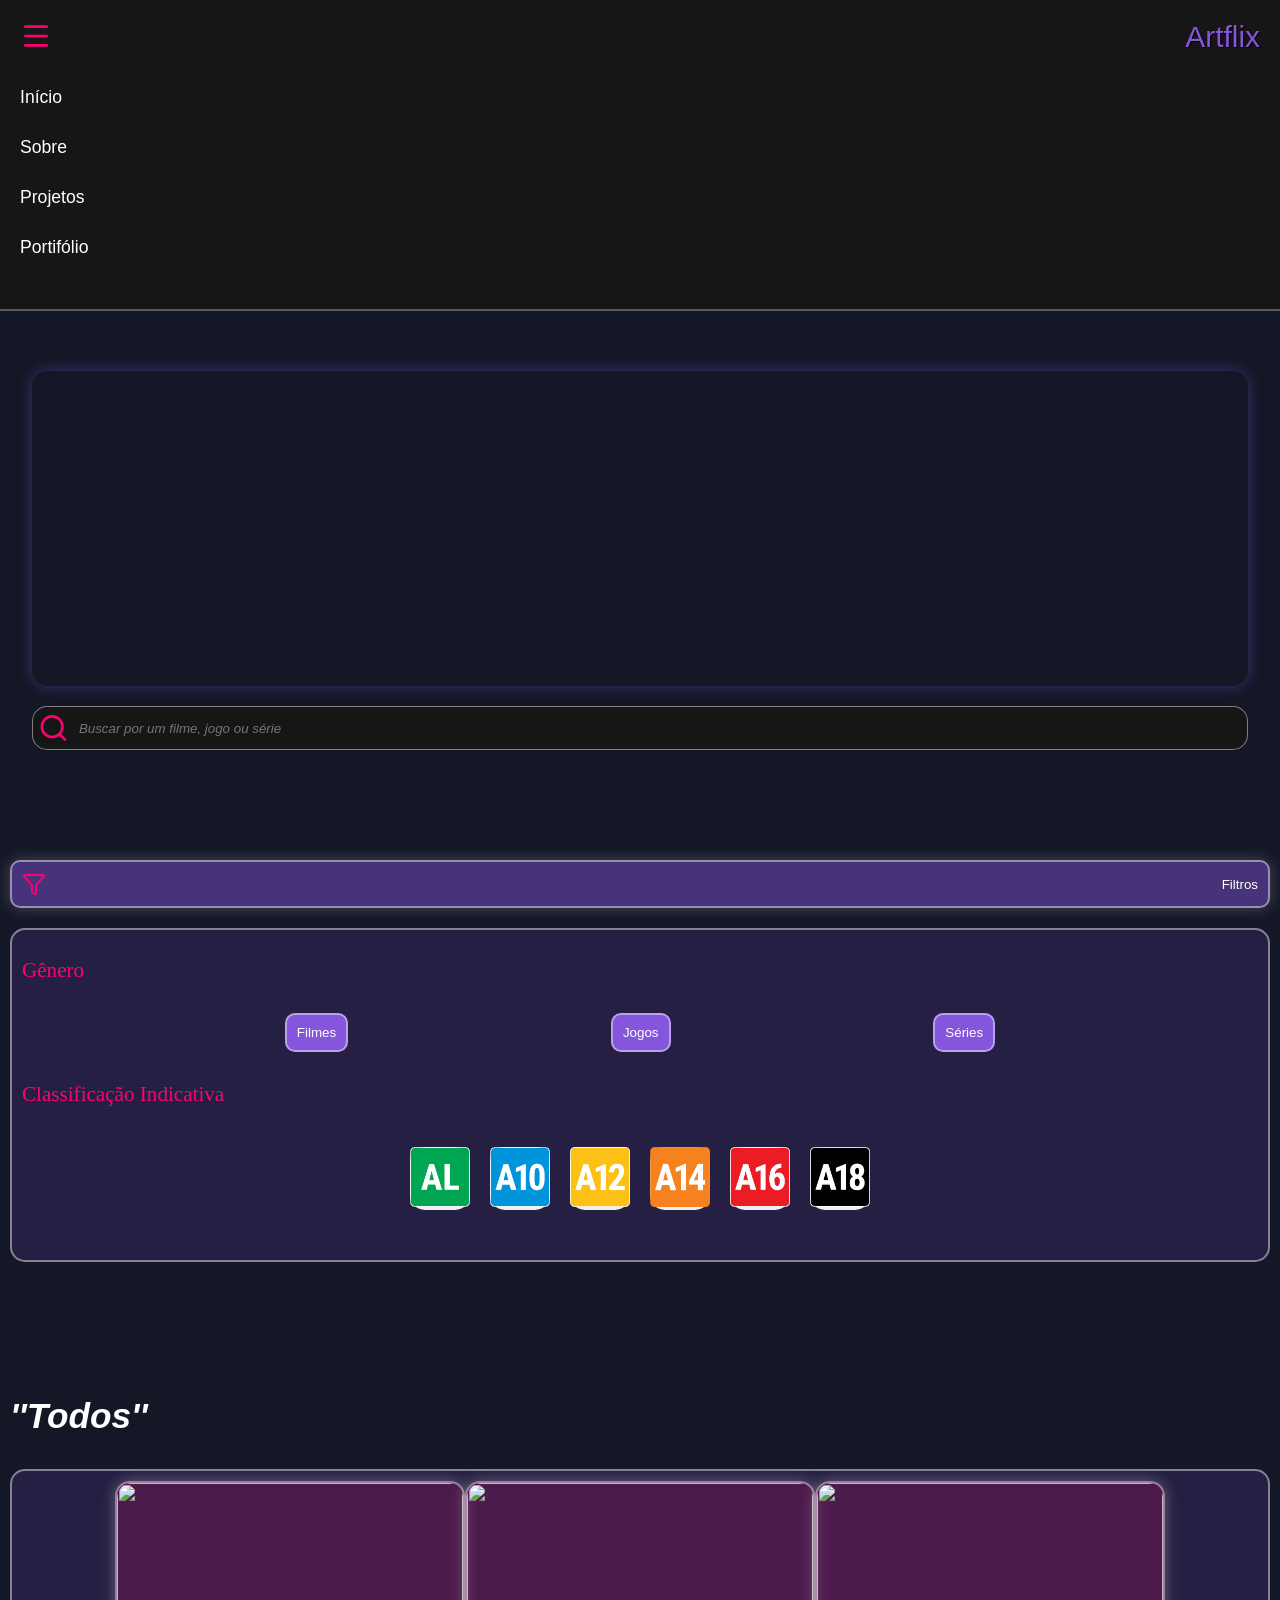
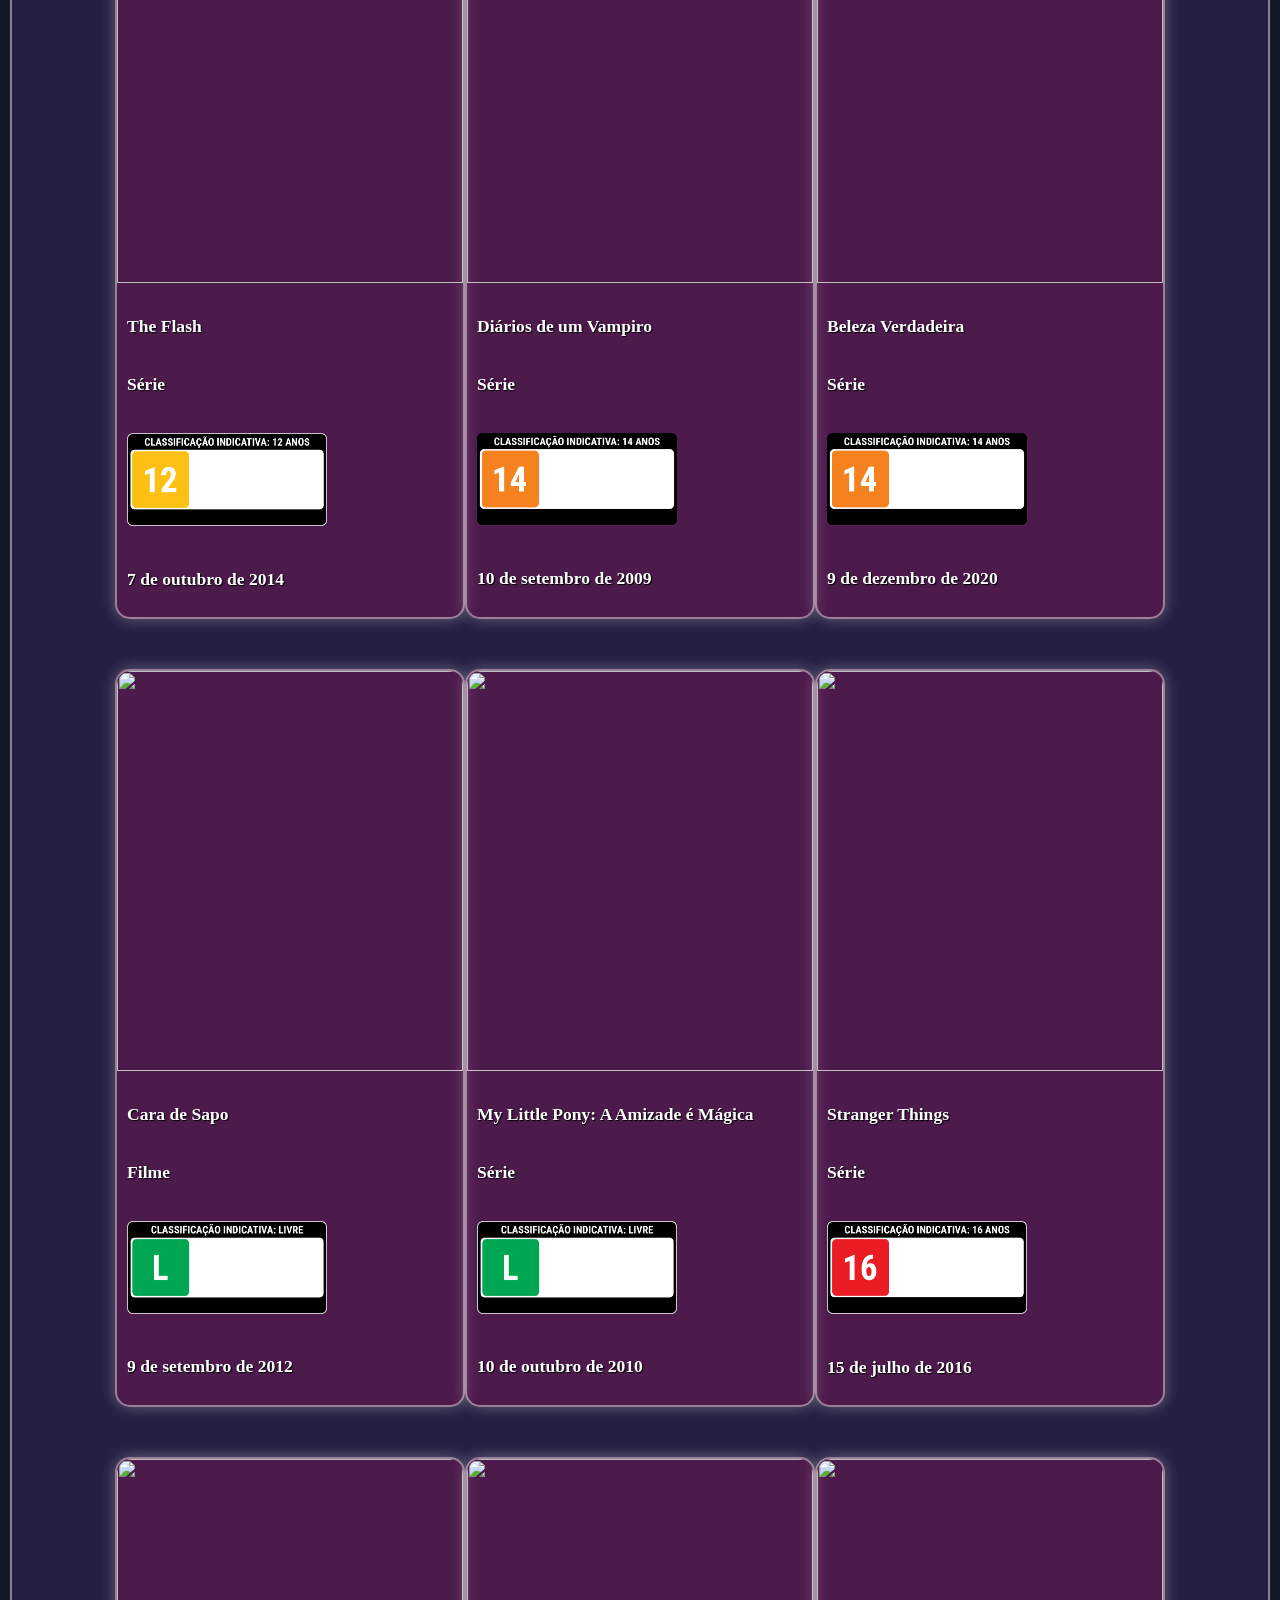
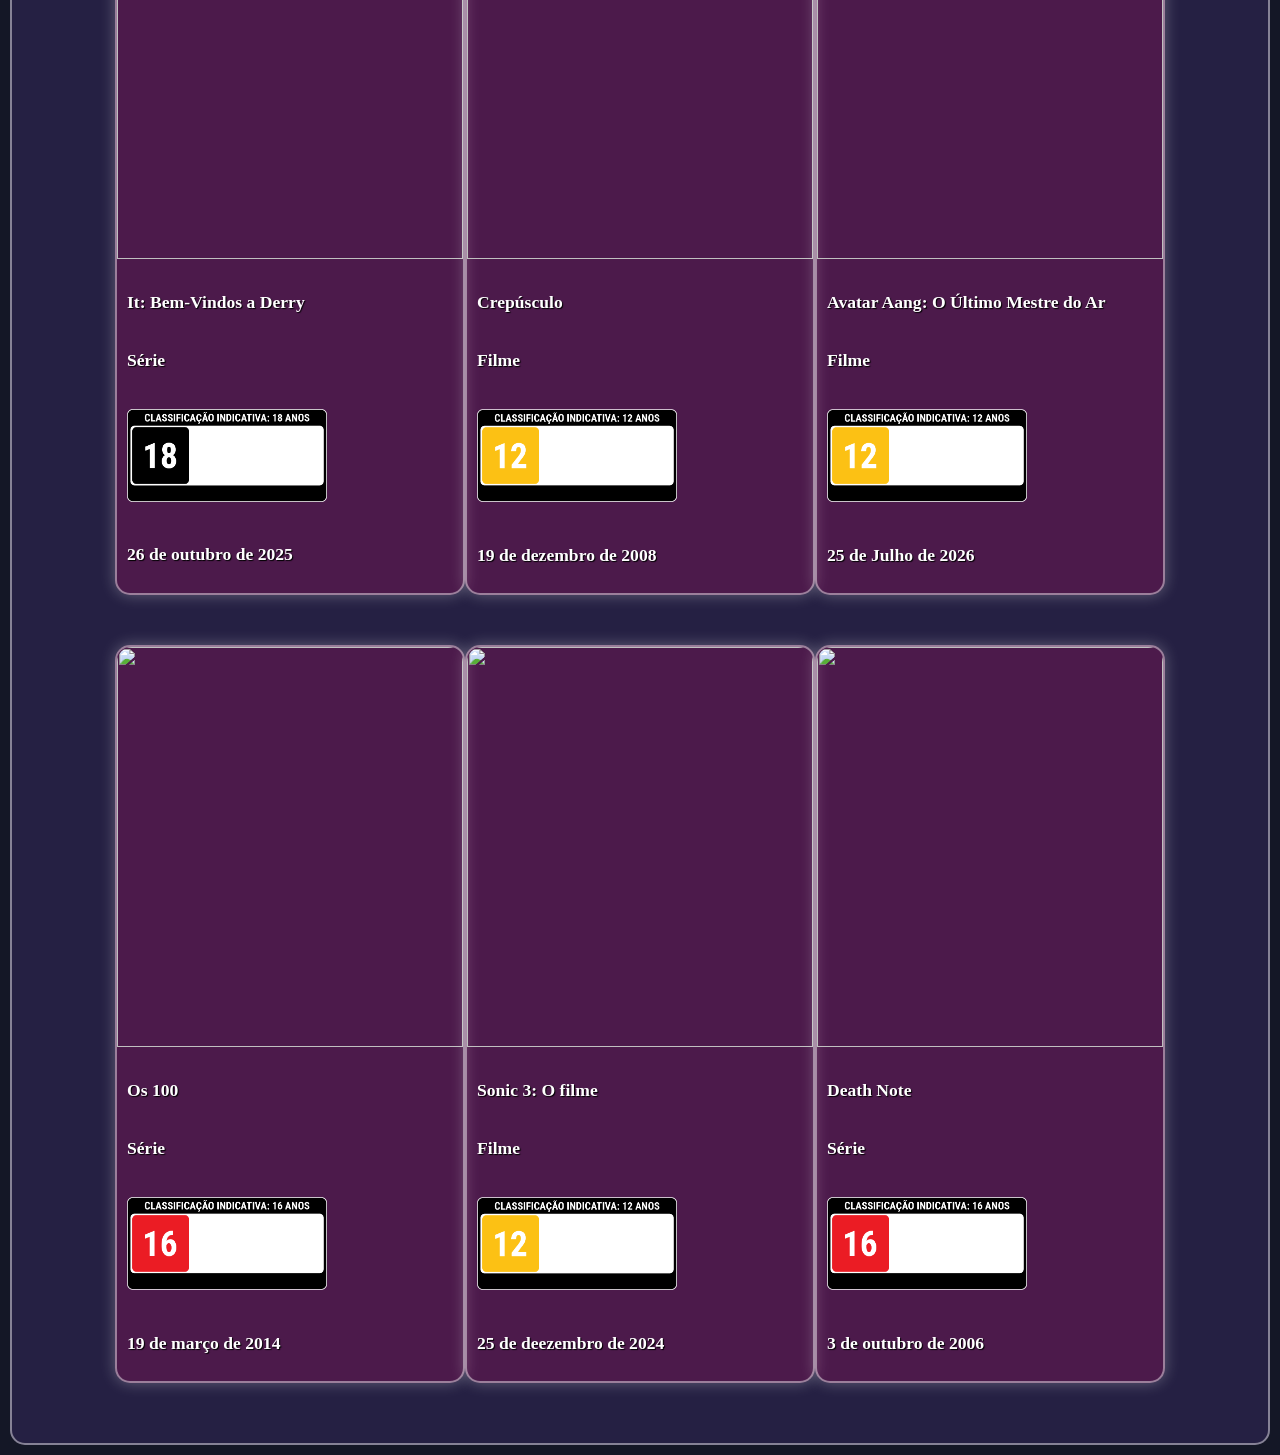
==== artflix/index.html @ a218f93d "Initial commit" ====
<!DOCTYPE html>
<html lang="pt-br">
<head>
    <meta charset="UTF-8">
    <meta name="viewport" content="width=device-width, initial-scale=1.0">
    <title>artflix</title>
    <link rel="stylesheet" href="mobilefirst.css">
</head>
<body>
   <header class="header">
    <div class="h1Svg"> <!-- Display flex -->
        <span>Artflix</span>
        <svg xmlns="http://www.w3.org/2000/svg" width="32" height="32" viewBox="0 0 24 24" fill="none" stroke="#FF0074" stroke-width="2" stroke-linecap="round" stroke-linejoin="round" class="lucide lucide-menu-icon lucide-menu"><path d="M4 5h16"/><path d="M4 12h16"/><path d="M4 19h16"/></svg>
    </div>
    <nav>
        <ul>
            <li><a href="#">Início</a></li>
            <li><a href="#">Sobre</a></li>
            <li><a href="#">Projetos</a></li>
            <li><a href="#">Portifólio</a></li>
        </ul>
    </nav>
   </header>
    <iframe width="560" height="315" src="https://www.youtube.com/embed/wHXRfecAu1s?si=WTBux7sPKgk6oEf3" title="YouTube video player" frameborder="0" allow="accelerometer; autoplay; clipboard-write; encrypted-media; gyroscope; picture-in-picture; web-share" referrerpolicy="strict-origin-when-cross-origin" allowfullscreen></iframe>
    <section class="pesquisar"> <!-- Display flex -->
        <svg xmlns="http://www.w3.org/2000/svg" width="32" height="32" viewBox="0 0 24 24" fill="none" stroke="#FF0074" stroke-width="2" stroke-linecap="round" stroke-linejoin="round" class="lucide lucide-search-icon lucide-search"><path d="m21 21-4.34-4.34"/><circle cx="11" cy="11" r="8"/></svg>
        <input type="text" id="inputPesquisar" placeholder="Buscar por um filme, jogo ou série">
    </section>
   <main> <!-- Display grid -->
    <button id="menuFiltros"><svg xmlns="http://www.w3.org/2000/svg" width="24" height="24" viewBox="0 0 24 24" fill="none" stroke="#FF0074" stroke-width="2" stroke-linecap="round" stroke-linejoin="round" class="lucide lucide-funnel-icon lucide-funnel"><path d="M10 20a1 1 0 0 0 .553.895l2 1A1 1 0 0 0 14 21v-7a2 2 0 0 1 .517-1.341L21.74 4.67A1 1 0 0 0 21 3H3a1 1 0 0 0-.742 1.67l7.225 7.989A2 2 0 0 1 10 14z"/></svg></svg><span>Filtros</span></button>
    <section class="filtrosGerais">
        <ul class="filtros">
            <li>Gênero</li>
            <ul class="genero">
                <li><button id="filmes">Filmes</button></li>
                <li><button id="Jogos">Jogos</button></li>
                <li><button id="series">Séries</button></li>
            </ul>
            <li>Classificação Indicativa</li>
            <ul class="classificacaoIndicativa">
                <li><button id="al"><img src="imagens/AL_Borda.png" alt=""></button></li>
                <li><button id="a10"><img src="imagens/A10_Borda.png" alt=""></button></li>
                <li><button id="a12"><img src="imagens/A12_Borda.png" alt=""></button></li>
                <li><button id="a14"><img src="imagens/A14_Borda.png" alt=""></button></li>
                <li><button id="a16"><img src="imagens/A16_Borda.png" alt=""></button></li>
                <li><button id="a18"><img src="imagens/A18_Borda.png" alt=""></button></li>
            </ul>
        </ul>
    </section>
    <h1 id="resultado"><em>''Todos''</em></h1>
    <section class="conteudoGeral"> <!-- Display flex -->
        <div class="conteudo">
            <img id="imagem" src="https://media.themoviedb.org/t/p/w300_and_h450_face/kEGU1gGySIe63lyL7AnwXEw4rQn.jpg" alt=""></img>
            <p class="nome">The Flash</p>
            <p class="genero">Série</p>
            <p class="classificao">
                <img src="imagens/12_Box_Borda.png">
            </p>
            <p class="data">
                7 de outubro de 2014
            </p>
        </div>
        <div class="conteudo">
            <img src="https://media.themoviedb.org/t/p/w300_and_h450_face/lcGQaSrWkkxGuh0JJqyN2TkuNqb.jpg" alt="" id="imagem">
            <p class="nome">Diários de um Vampiro</p>
            <p class="genero">Série</p>
            <p class="classificao"> 
                <img src="imagens/14_Box_Borda.png">
            </p>
            <p class="data">
                10 de setembro de 2009
            </p>
        </div>
        <div class="conteudo">
            <img id="imagem" src="https://media.themoviedb.org/t/p/w300_and_h450_face/g7ocbs1UieVybM3kypqXBfPczaL.jpg" alt=""></img>
            <p class="nome">Beleza Verdadeira</p>
            <p class="genero">Série</p>
            <p class="classificao"> 
                <img src="imagens/14_Box_Borda.png">
            </p>
            <p class="data">
                9 de dezembro de 2020
            </p>
        </div>
        <div class="conteudo">
            <img id="imagem" src="https://media.themoviedb.org/t/p/w300_and_h450_face/ivYf2beO8LXYVzvqRvVR7T0z7qL.jpg" alt=""></img>
            <p class="nome">Cara de Sapo</p>
            <p class="genero">Filme</p>
            <p class="classificao"> 
                <img src="imagens/L_Box_Borda.png">
            </p>
            <p class="data">
                9 de setembro de 2012
            </p>
        </div>
        <div class="conteudo">
            <img id="imagem" src="https://media.themoviedb.org/t/p/w300_and_h450_face/qrp4ExXJhbAo1lKWbfiBKn6vXAF.jpg" alt=""></img>
            <p class="nome">My Little Pony: A Amizade é Mágica </p>
            <p class="genero">Série</p>
            <p class="classificao">
                <img src="imagens/L_Box_Borda.png">
            </p>
            <p class="data">
                10 de outubro de 2010
            </p>
        </div>
        <div class="conteudo">
            <img id="imagem" src="https://media.themoviedb.org/t/p/w300_and_h450_face/9iSKL0loq9dHbZZExFUd6z34pAq.jpg" alt=""></img>
            <p class="nome">Stranger Things</p>
            <p class="genero">Série</p>
            <p class="classificao"> 
                <img src="imagens/16_Box_Borda.png">
            </p>
            <p class="data">
                15 de julho de 2016
            </p>
        </div>
        <div class="conteudo">
            <img id="imagem" src="https://media.themoviedb.org/t/p/w300_and_h450_face/gMTfrLvrDaD0zrhpLZ7zXIIpKfJ.jpg" alt=""></img>
            <p class="nome">It: Bem-Vindos a Derry</p>
            <p class="genero">Série</p>
            <p class="classificao"> 
                <img src="imagens/18_Box_Borda.png">
            </p>
            <p class="data">
                26 de outubro de 2025
            </p>
        </div>
        <div class="conteudo">
            <img id="imagem" src="https://media.themoviedb.org/t/p/w300_and_h450_face/o4ki1gYHkP6IWNdwjHvI9vzfpuC.jpg" alt=""></img>
            <p class="nome">Crepúsculo</p>
            <p class="genero">Filme</p>
            <p class="classificao">
                <img src="imagens/12_Box_Borda.png">
            </p>
            <p class="data">
                19 de dezembro de 2008
            </p>
        </div>
        <div class="conteudo">
            <img id="imagem" src="https://media.themoviedb.org/t/p/w300_and_h450_face/tiUtJXN4OZaK2PQM0q8mbbBgKS4.jpg" alt=""></img>
            <p class="nome">Avatar Aang: O Último Mestre do Ar</p>
            <p class="genero">Filme</p>
            <p class="classificao">
                <img src="imagens/12_Box_Borda.png">
            </p>
            <p class="data">
                25 de Julho de 2026
            </p>
        </div>
        <div class="conteudo">
            <img id="imagem" src="https://media.themoviedb.org/t/p/w300_and_h450_face/tlWgu5Kp37C7XsgJVLmYsPKiAd6.jpg" alt=""></img>
            <p class="nome">Os 100</p>
            <p class="genero">Série</p>
            <p class="classificao"> 
                <img src="imagens/16_Box_Borda.png">
            </p>
            <p class="data">
                19 de março de 2014
            </p>
        </div>
        <div class="conteudo">
            <img id="imagem" src="https://media.themoviedb.org/t/p/w300_and_h450_face/tfM1T6tAivjvy0sLwt6Y9WvlmzB.jpg" alt=""></img>
            <p class="nome">Sonic 3: O filme</p>
            <p class="genero">Filme</p>
            <p class="classificao"> 
                <img src="imagens/12_Box_Borda.png">
            </p>
            <p class="data">
                25 de deezembro de 2024
            </p>
        </div>
        <div class="conteudo">
            <img id="imagem" src="https://media.themoviedb.org/t/p/w300_and_h450_face/504rKeAKejZO2ONKSikdsW7bgO8.jpg" alt=""></img>
            <p class="nome">Death Note</p>
            <p class="genero">Série</p>
            <p class="classificao">
                <img src="imagens/16_Box_Borda.png">
            </p>
            <p class="data">
                3 de outubro de 2006
            </p>
        </div>
    </section>
   </main>
</body>
</html>
---- artflix/mobilefirst.css ----
* {
    border: 0;
    padding: 0;
    box-sizing: border-box;
    font-family: Arial, Helvetica, sans-serif;
    
}
body {
    background-color: #141726;
    color: white;
    margin: 0;
    padding: 0;
    display: grid;
    gap: 20px;
    font-size: 1.1em;
}
header {
    padding: 20px;
    background-color: #161616;
    margin-bottom: 40px;
    border-bottom: 2px solid rgba(255, 255, 255, 0.297);
}
.h1Svg {
    display: flex;
    justify-content: space-between;
    flex-flow: row-reverse nowrap;
}
.h1Svg > span {
    font-size: 1.7em;
    font-family: cursive, sans-serif;
    color: #8556DC;
    text-shadow: 1px 1px 1px black;
}
.h1Svg > svg {
    cursor: pointer;
    transition: transform .4s ease-in-out, filter .4s ease-in-out;
}
.h1Svg > svg:hover {
    transform: rotate(180deg);
    filter: brightness(1) invert(1);
}
header > nav > ul {
    list-style-type: none;
}
header > nav > ul > li > a{
    color: white;
    text-decoration: none;
    line-height: 50px;
    transition: transform .4s ease-in-out;
    display: inline-block;
}
header > nav > ul > li > a:hover {
    color: #8556DC;
    transform: translate(5px, -5px);
}

/* Pesquisar */

.pesquisar {
    background-color: #161616;
    color: white;
    width: 95%;
    border: 1px solid rgba(255, 255, 255, 0.453);
    border-radius: 15px;
    margin: auto;
    padding: 5px;
    display: flex;
    text-align: center;
}
.pesquisar > input {
    width: 100%;
    margin-left: 10px;
    background-color: transparent;
    color: white;
    outline: none;
}
.pesquisar > input::placeholder {
    font-style: italic;
}
.pesquisar:hover{
    box-shadow: 0 0 15px #8556dc5b;
}
iframe {
    display: block;
    width: 95%;
    margin: auto;
    border-radius: 15px;
    box-shadow: 0 0 15px #8556dc68;
    transition: box-shadow .4s ease-in-out;
}
iframe:hover {
    box-shadow: 0 0 15px #8556DC;
}
main {
    display: grid;
    gap: 10px;
    padding: 10px;
}
/* Filtros */

#menuFiltros {
    padding: 10px;
    border-radius: 10px;
    background-color: #8556dc75;
    border: 2px solid rgba(255, 255, 255, 0.444);
    box-shadow: 0 0 15px rgba(255, 255, 255, 0.226);
    transition: transform .4s ease-in-out;
    color: white;
    display: flex;
    justify-content: space-between;
    margin-top: 80px;
}
#menuFiltros:hover {
    transform: translateY(-5px);
    cursor: pointer;
    box-shadow: 0 0 15px rgba(255, 255, 255, 0.394);
}
#menuFiltros > span {
    align-self: center;
}
.filtrosGerais {
    background-color: #8556dc28;
    padding: 10px;
    border-radius: 15px;
    border: 2px solid rgba(255, 255, 255, 0.444);
    margin: 10px 0 100px 0;
}
ul{
    list-style-type: none;
}
.filtros > li {
    font-family: cursive;
    font-size: 1.2em;
    color: #FF0074;
}
.filtrosGerais > .filtros > .genero{
    display: flex;
    justify-content: space-evenly;
    margin: 30px 0;
}
.genero > li > button {
    padding: 10px;
    border-radius: 10px;
    background-color: #8556DC;
    border: 2px solid rgba(255, 255, 255, 0.444);
    color: white;
    cursor: pointer;
    transition: transform .4s ease-in-out, background-color .4s ease-in-out, color .4s ease-in-out;
}
.genero > li > button:hover {
    background-color: white;
    color: black;
    border: 2px solid #8556DC;
    transform: rotate(10deg);
}
.classificacaoIndicativa {
    display: flex;
    justify-content: center;
    flex-wrap: wrap;
    margin: 30px 0;
}
.classificacaoIndicativa > li > button {
    margin: 10px;
    border-radius: 15px;
    transition: transform .4s ease-in-out;
    cursor: pointer;
}
.classificacaoIndicativa > li > button:hover {
    transform: translateY(-5px);
}
.classificacaoIndicativa > li > button > img {
    width: 60px;
}

/* conteudo */

.conteudoGeral {
    display: flex;
    flex-wrap: wrap;
    justify-content: center;
    padding: 10px;
    background-color: #8556dc28;
    border-radius: 15px;
    border: 2px solid rgba(255, 255, 255, 0.444);
    
}
.conteudo {
    background-color: #ff00732e;
    margin-bottom: 50px;
    border-radius: 15px;
    text-align: center;
    border: 2px solid rgba(255, 255, 255, 0.444);
    box-shadow: 0 0 15px rgba(255, 255, 255, 0.295);
    transition: transform .4s ease-in-out;
    width: 350px;
}
.conteudo:hover {
    transform: translateY(-5px);
    cursor: pointer;
    box-shadow: 0 0 15px rgba(255, 255, 255, 0.459);
}
.conteudo > img {
    width: 100%;
    height: 400px;
    border-top-left-radius: 15px;
    border-top-right-radius: 15px;
}
.conteudo > p {
    font-weight: bolder;
    text-align: left;
    padding: 10px;
    color: white;
    text-shadow: 1px 1px 1px black;
    font-size: 1em;
    font-family: cursive;
}
.classificao > img {
    width: 200px;
}
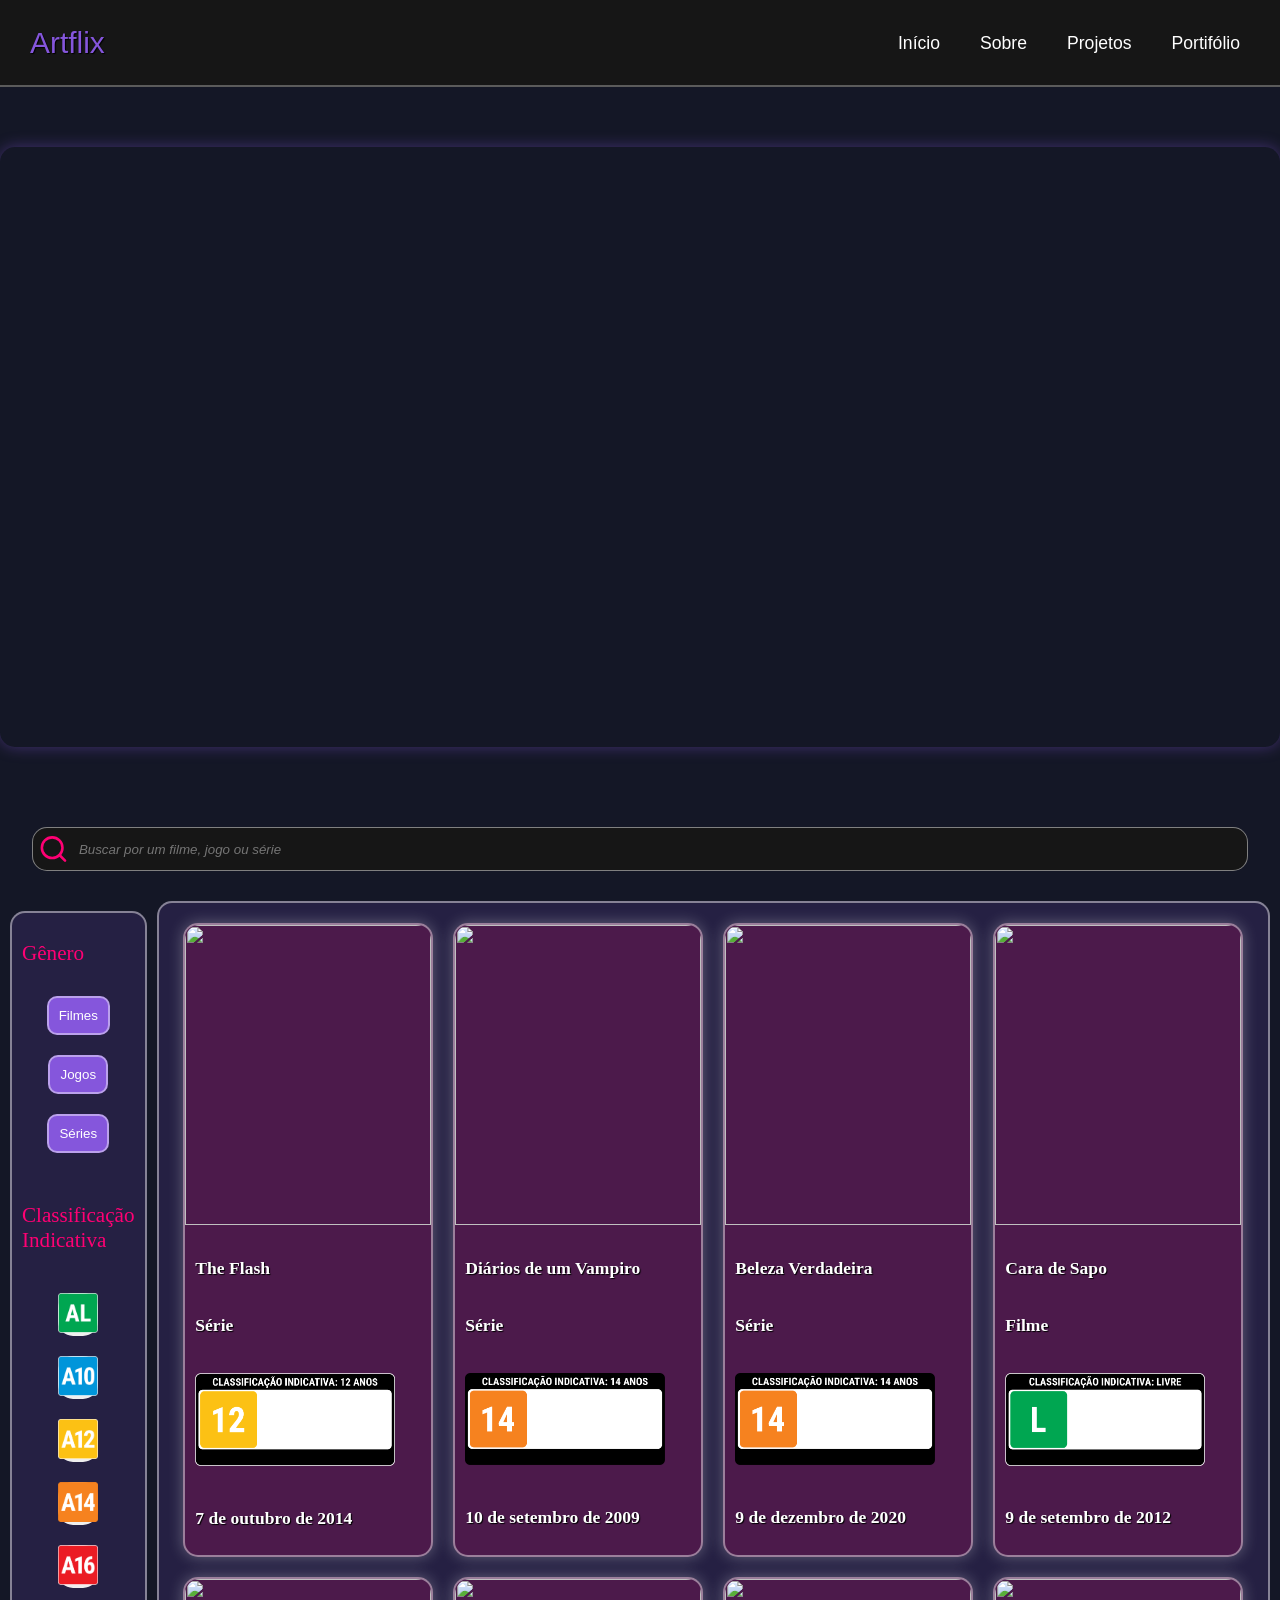
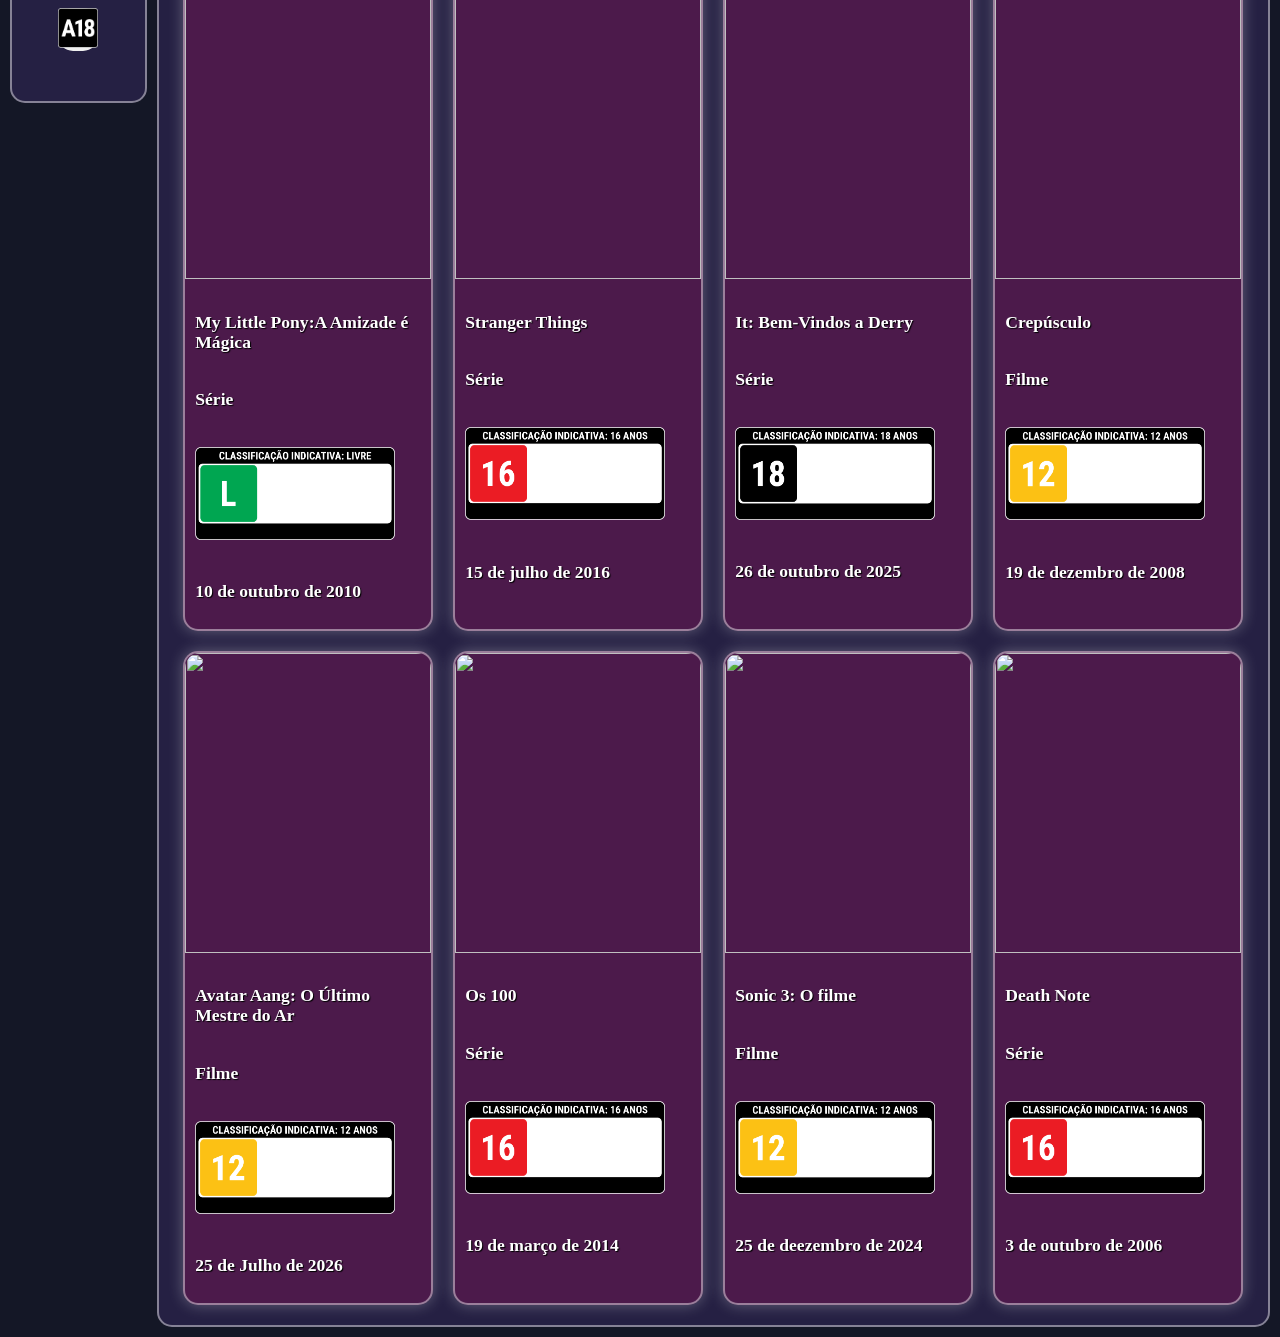
==== commit 026f27a7: "finalizando-estilo" ====
--- a/artflix/index.html
+++ b/artflix/index.html
@@ -5,12 +5,14 @@
     <meta name="viewport" content="width=device-width, initial-scale=1.0">
     <title>artflix</title>
     <link rel="stylesheet" href="mobilefirst.css">
+    <link rel="stylesheet" href="tablet.css" media="screen and (min-width:648px)">
+    <link rel="stylesheet" href="laptop.css" media="screen and (min-width:1024px)">
 </head>
 <body>
    <header class="header">
     <div class="h1Svg"> <!-- Display flex -->
         <span>Artflix</span>
-        <svg xmlns="http://www.w3.org/2000/svg" width="32" height="32" viewBox="0 0 24 24" fill="none" stroke="#FF0074" stroke-width="2" stroke-linecap="round" stroke-linejoin="round" class="lucide lucide-menu-icon lucide-menu"><path d="M4 5h16"/><path d="M4 12h16"/><path d="M4 19h16"/></svg>
+        <svg id="menuBurguer" xmlns="http://www.w3.org/2000/svg" width="32" height="32" viewBox="0 0 24 24" fill="none" stroke="#FF0074" stroke-width="2" stroke-linecap="round" stroke-linejoin="round" class="lucide lucide-menu-icon lucide-menu"><path d="M4 5h16"/><path d="M4 12h16"/><path d="M4 19h16"/></svg>
     </div>
     <nav>
         <ul>
@@ -47,7 +49,7 @@
             </ul>
         </ul>
     </section>
-    <h1 id="resultado"><em>''Todos''</em></h1>
+    
     <section class="conteudoGeral"> <!-- Display flex -->
         <div class="conteudo">
             <img id="imagem" src="https://media.themoviedb.org/t/p/w300_and_h450_face/kEGU1gGySIe63lyL7AnwXEw4rQn.jpg" alt=""></img>
@@ -95,7 +97,7 @@
         </div>
         <div class="conteudo">
             <img id="imagem" src="https://media.themoviedb.org/t/p/w300_and_h450_face/qrp4ExXJhbAo1lKWbfiBKn6vXAF.jpg" alt=""></img>
-            <p class="nome">My Little Pony: A Amizade é Mágica </p>
+            <p class="nome">My Little Pony:A Amizade é Mágica </p>
             <p class="genero">Série</p>
             <p class="classificao">
                 <img src="imagens/L_Box_Borda.png">
--- a/artflix/mobilefirst.css
+++ b/artflix/mobilefirst.css
@@ -84,6 +84,7 @@
     display: block;
     width: 95%;
     margin: auto;
+    margin-bottom: 60px;
     border-radius: 15px;
     box-shadow: 0 0 15px #8556dc68;
     transition: box-shadow .4s ease-in-out;
@@ -201,7 +202,7 @@
 }
 .conteudo > img {
     width: 100%;
-    height: 400px;
+    height: 300px;
     border-top-left-radius: 15px;
     border-top-right-radius: 15px;
 }
@@ -209,6 +210,7 @@
     font-weight: bolder;
     text-align: left;
     padding: 10px;
+    line-height: 20px;
     color: white;
     text-shadow: 1px 1px 1px black;
     font-size: 1em;
--- a/artflix/tablet.css
+++ b/artflix/tablet.css
@@ -0,0 +1,25 @@
+header {
+    display: flex;
+    justify-content: space-between;
+    padding: 0;
+}
+header > .h1Svg {
+    align-self: center;
+    padding-left: 30px;
+}
+#menuBurguer {
+    display: none;
+}
+header > nav > ul{
+    display: flex;
+}
+header > nav > ul > li {
+    margin-right: 40px;
+}
+iframe {
+    height: 500px;
+}
+.conteudo {
+    width: 250px;
+    margin: 10px;
+}
--- a/artflix/laptop.css
+++ b/artflix/laptop.css
@@ -0,0 +1,27 @@
+iframe {
+    width: 100%;
+    height: 600px;
+    border-radius: none;
+}
+#menuFiltros{
+    display: none;
+}
+main {
+   grid-template-columns: 1fr 15fr;
+   position: relative;
+}
+.filtrosGerais {
+    position: sticky;
+    top: 20px;
+    align-self: start;
+}
+.genero {
+    flex-flow: column wrap;
+    align-items: center;
+}
+.genero > li {
+    margin-bottom: 20px;
+}
+.classificacaoIndicativa > li > button > img {
+    width: 40px;
+}
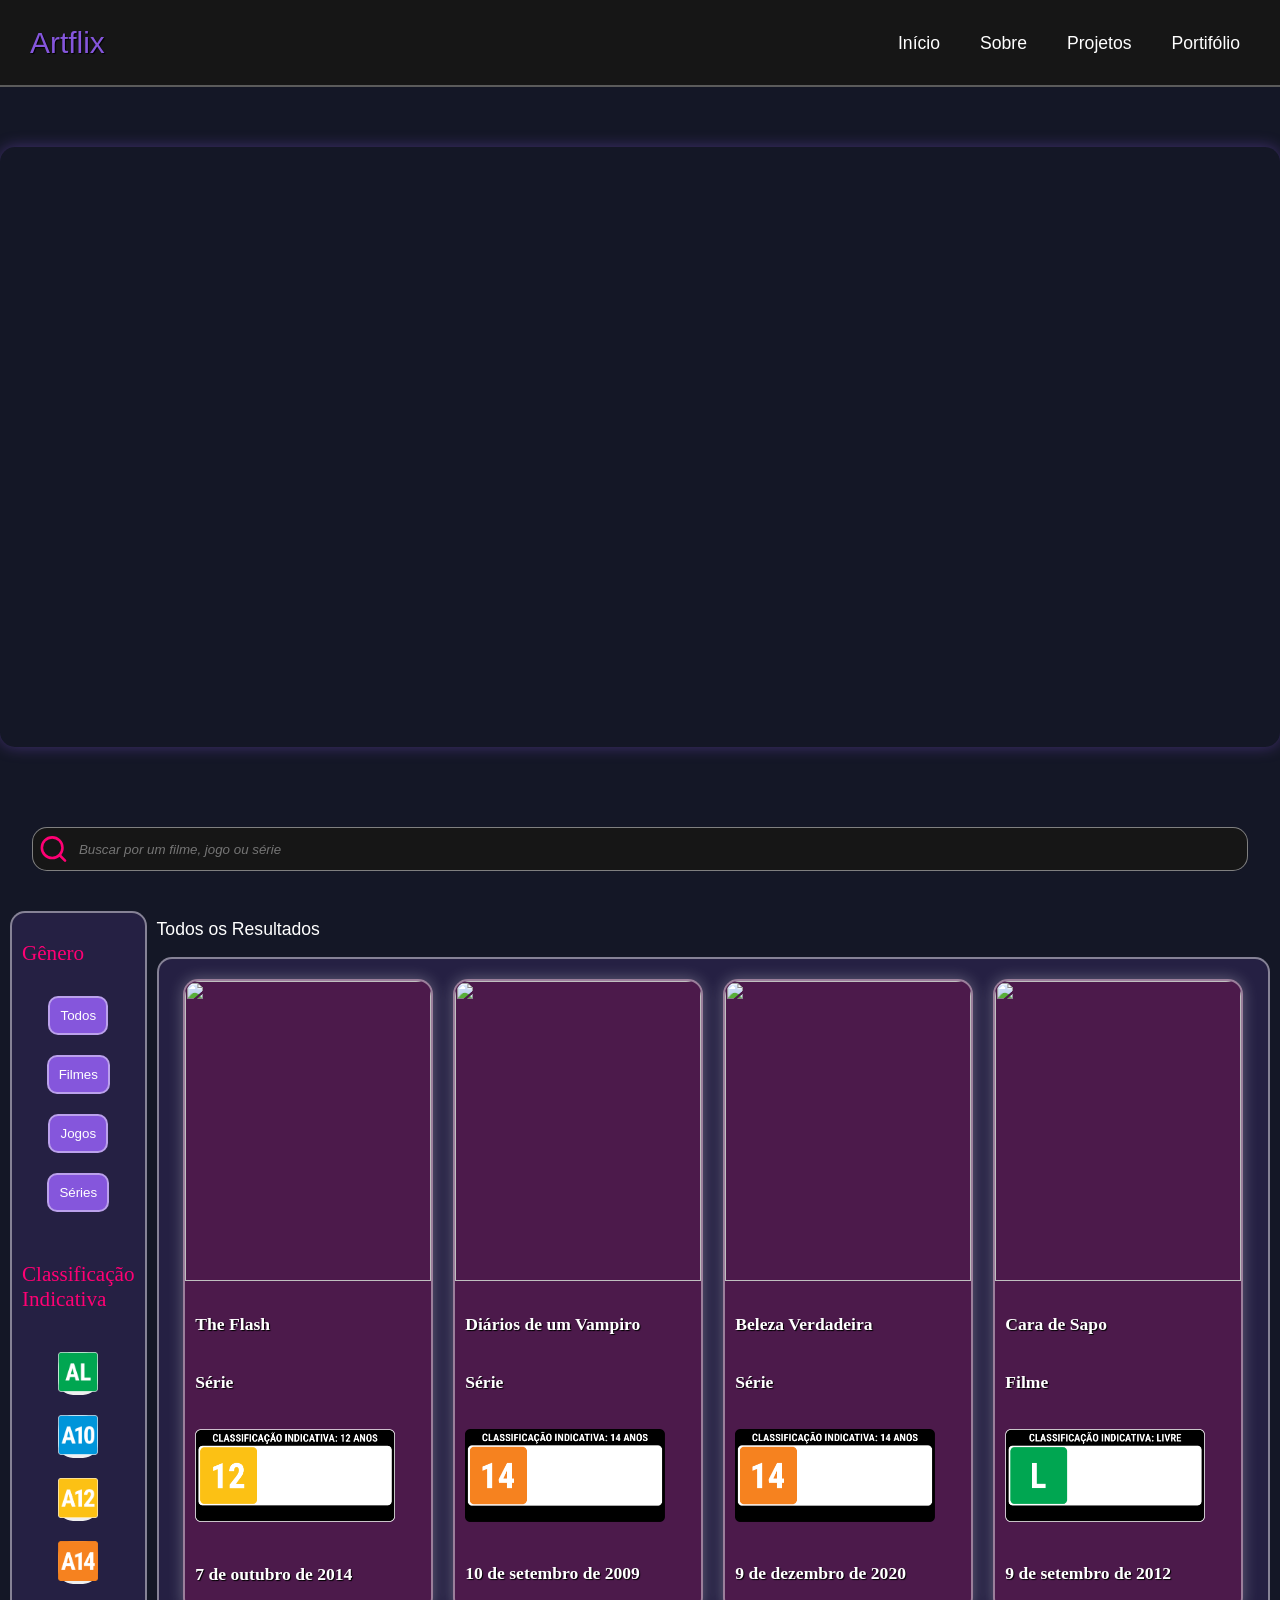
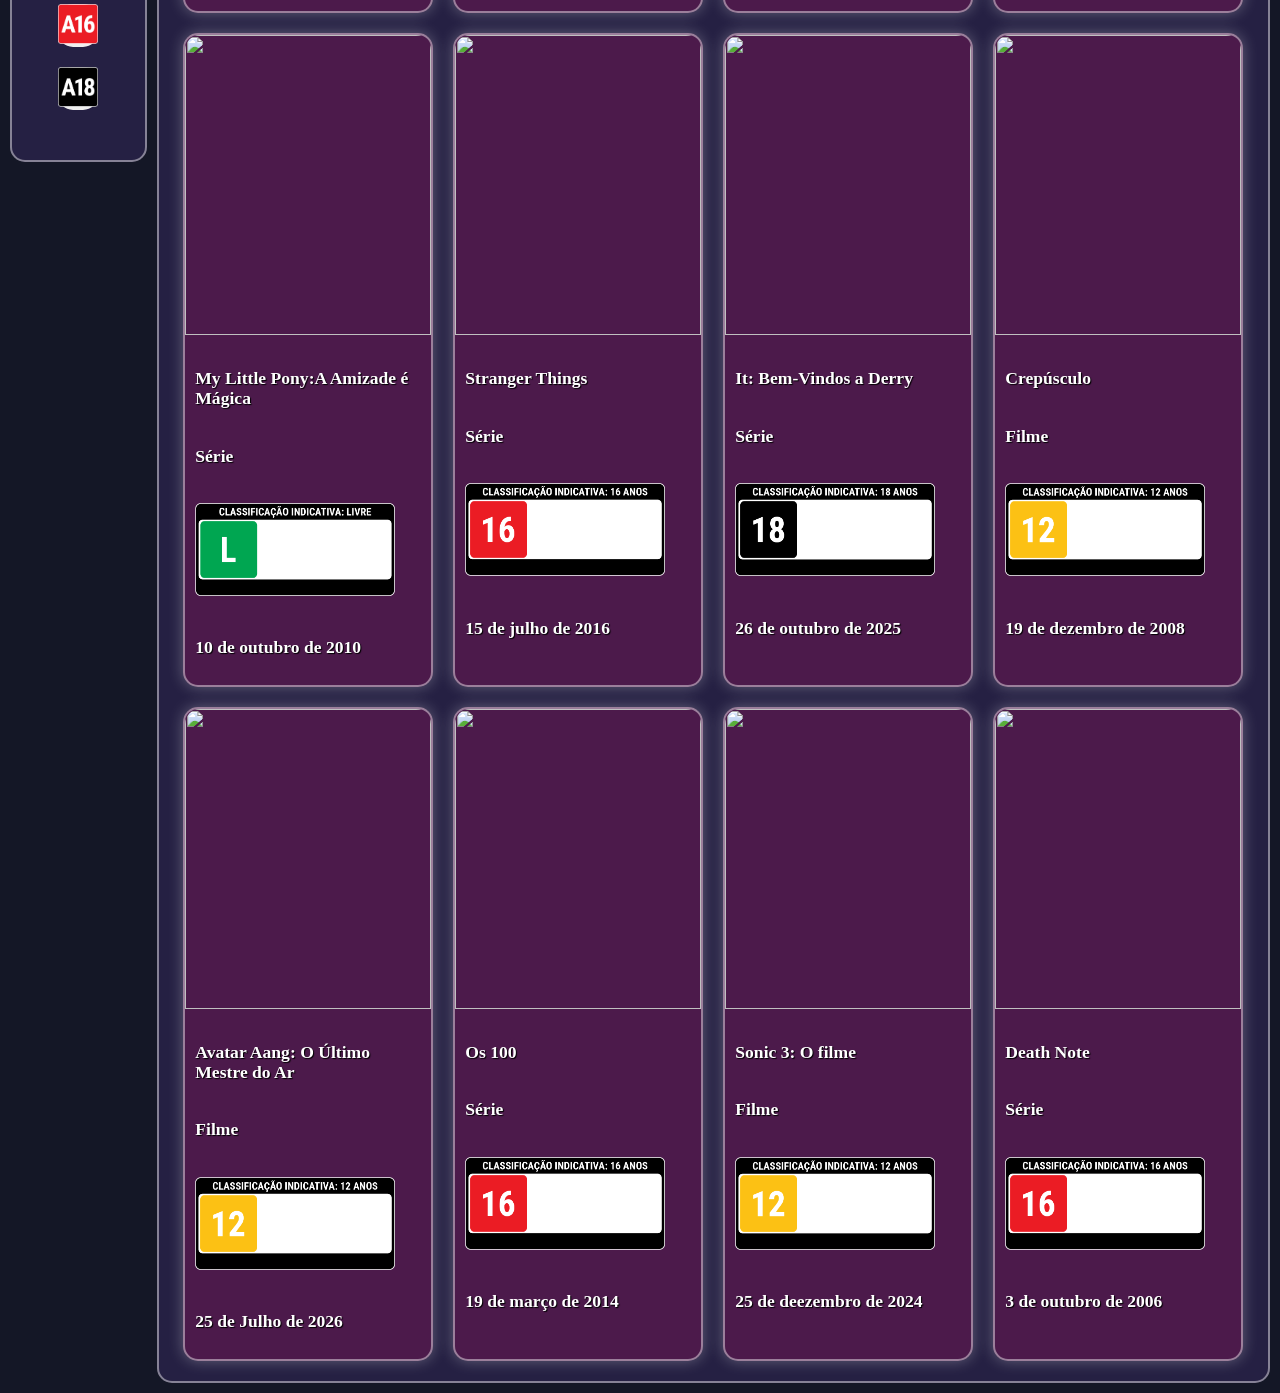
==== commit 3792bb0d: "atualizando-projeto" ====
--- a/artflix/index.html
+++ b/artflix/index.html
@@ -7,6 +7,7 @@
     <link rel="stylesheet" href="mobilefirst.css">
     <link rel="stylesheet" href="tablet.css" media="screen and (min-width:648px)">
     <link rel="stylesheet" href="laptop.css" media="screen and (min-width:1024px)">
+    <script async src="script.js"></script>
 </head>
 <body>
    <header class="header">
@@ -25,7 +26,7 @@
    </header>
     <iframe width="560" height="315" src="https://www.youtube.com/embed/wHXRfecAu1s?si=WTBux7sPKgk6oEf3" title="YouTube video player" frameborder="0" allow="accelerometer; autoplay; clipboard-write; encrypted-media; gyroscope; picture-in-picture; web-share" referrerpolicy="strict-origin-when-cross-origin" allowfullscreen></iframe>
     <section class="pesquisar"> <!-- Display flex -->
-        <svg xmlns="http://www.w3.org/2000/svg" width="32" height="32" viewBox="0 0 24 24" fill="none" stroke="#FF0074" stroke-width="2" stroke-linecap="round" stroke-linejoin="round" class="lucide lucide-search-icon lucide-search"><path d="m21 21-4.34-4.34"/><circle cx="11" cy="11" r="8"/></svg>
+        <svg id="pesquisarAlgo" xmlns="http://www.w3.org/2000/svg" width="32" height="32" viewBox="0 0 24 24" fill="none" stroke="#FF0074" stroke-width="2" stroke-linecap="round" stroke-linejoin="round" class="lucide lucide-search-icon lucide-search"><path d="m21 21-4.34-4.34"/><circle cx="11" cy="11" r="8"/></svg>
         <input type="text" id="inputPesquisar" placeholder="Buscar por um filme, jogo ou série">
     </section>
    <main> <!-- Display grid -->
@@ -34,9 +35,10 @@
         <ul class="filtros">
             <li>Gênero</li>
             <ul class="genero">
-                <li><button id="filmes">Filmes</button></li>
+                <li><button id="filtrargemTodos">Todos</button></li>
+                <li><button id="filtrargemFilmes">Filmes</button></li>
                 <li><button id="Jogos">Jogos</button></li>
-                <li><button id="series">Séries</button></li>
+                <li><button id="filtrargemSeries">Séries</button></li> 
             </ul>
             <li>Classificação Indicativa</li>
             <ul class="classificacaoIndicativa">
@@ -49,140 +51,142 @@
             </ul>
         </ul>
     </section>
-    
-    <section class="conteudoGeral"> <!-- Display flex -->
-        <div class="conteudo">
-            <img id="imagem" src="https://media.themoviedb.org/t/p/w300_and_h450_face/kEGU1gGySIe63lyL7AnwXEw4rQn.jpg" alt=""></img>
-            <p class="nome">The Flash</p>
-            <p class="genero">Série</p>
-            <p class="classificao">
-                <img src="imagens/12_Box_Borda.png">
-            </p>
-            <p class="data">
-                7 de outubro de 2014
-            </p>
-        </div>
-        <div class="conteudo">
-            <img src="https://media.themoviedb.org/t/p/w300_and_h450_face/lcGQaSrWkkxGuh0JJqyN2TkuNqb.jpg" alt="" id="imagem">
-            <p class="nome">Diários de um Vampiro</p>
-            <p class="genero">Série</p>
-            <p class="classificao"> 
-                <img src="imagens/14_Box_Borda.png">
-            </p>
-            <p class="data">
-                10 de setembro de 2009
-            </p>
-        </div>
-        <div class="conteudo">
-            <img id="imagem" src="https://media.themoviedb.org/t/p/w300_and_h450_face/g7ocbs1UieVybM3kypqXBfPczaL.jpg" alt=""></img>
-            <p class="nome">Beleza Verdadeira</p>
-            <p class="genero">Série</p>
-            <p class="classificao"> 
-                <img src="imagens/14_Box_Borda.png">
-            </p>
-            <p class="data">
-                9 de dezembro de 2020
-            </p>
-        </div>
-        <div class="conteudo">
-            <img id="imagem" src="https://media.themoviedb.org/t/p/w300_and_h450_face/ivYf2beO8LXYVzvqRvVR7T0z7qL.jpg" alt=""></img>
-            <p class="nome">Cara de Sapo</p>
-            <p class="genero">Filme</p>
-            <p class="classificao"> 
-                <img src="imagens/L_Box_Borda.png">
-            </p>
-            <p class="data">
-                9 de setembro de 2012
-            </p>
-        </div>
-        <div class="conteudo">
-            <img id="imagem" src="https://media.themoviedb.org/t/p/w300_and_h450_face/qrp4ExXJhbAo1lKWbfiBKn6vXAF.jpg" alt=""></img>
-            <p class="nome">My Little Pony:A Amizade é Mágica </p>
-            <p class="genero">Série</p>
-            <p class="classificao">
-                <img src="imagens/L_Box_Borda.png">
-            </p>
-            <p class="data">
-                10 de outubro de 2010
-            </p>
-        </div>
-        <div class="conteudo">
-            <img id="imagem" src="https://media.themoviedb.org/t/p/w300_and_h450_face/9iSKL0loq9dHbZZExFUd6z34pAq.jpg" alt=""></img>
-            <p class="nome">Stranger Things</p>
-            <p class="genero">Série</p>
-            <p class="classificao"> 
-                <img src="imagens/16_Box_Borda.png">
-            </p>
-            <p class="data">
-                15 de julho de 2016
-            </p>
-        </div>
-        <div class="conteudo">
-            <img id="imagem" src="https://media.themoviedb.org/t/p/w300_and_h450_face/gMTfrLvrDaD0zrhpLZ7zXIIpKfJ.jpg" alt=""></img>
-            <p class="nome">It: Bem-Vindos a Derry</p>
-            <p class="genero">Série</p>
-            <p class="classificao"> 
-                <img src="imagens/18_Box_Borda.png">
-            </p>
-            <p class="data">
-                26 de outubro de 2025
-            </p>
-        </div>
-        <div class="conteudo">
-            <img id="imagem" src="https://media.themoviedb.org/t/p/w300_and_h450_face/o4ki1gYHkP6IWNdwjHvI9vzfpuC.jpg" alt=""></img>
-            <p class="nome">Crepúsculo</p>
-            <p class="genero">Filme</p>
-            <p class="classificao">
-                <img src="imagens/12_Box_Borda.png">
-            </p>
-            <p class="data">
-                19 de dezembro de 2008
-            </p>
-        </div>
-        <div class="conteudo">
-            <img id="imagem" src="https://media.themoviedb.org/t/p/w300_and_h450_face/tiUtJXN4OZaK2PQM0q8mbbBgKS4.jpg" alt=""></img>
-            <p class="nome">Avatar Aang: O Último Mestre do Ar</p>
-            <p class="genero">Filme</p>
-            <p class="classificao">
-                <img src="imagens/12_Box_Borda.png">
-            </p>
-            <p class="data">
-                25 de Julho de 2026
-            </p>
-        </div>
-        <div class="conteudo">
-            <img id="imagem" src="https://media.themoviedb.org/t/p/w300_and_h450_face/tlWgu5Kp37C7XsgJVLmYsPKiAd6.jpg" alt=""></img>
-            <p class="nome">Os 100</p>
-            <p class="genero">Série</p>
-            <p class="classificao"> 
-                <img src="imagens/16_Box_Borda.png">
-            </p>
-            <p class="data">
-                19 de março de 2014
-            </p>
-        </div>
-        <div class="conteudo">
-            <img id="imagem" src="https://media.themoviedb.org/t/p/w300_and_h450_face/tfM1T6tAivjvy0sLwt6Y9WvlmzB.jpg" alt=""></img>
-            <p class="nome">Sonic 3: O filme</p>
-            <p class="genero">Filme</p>
-            <p class="classificao"> 
-                <img src="imagens/12_Box_Borda.png">
-            </p>
-            <p class="data">
-                25 de deezembro de 2024
-            </p>
-        </div>
-        <div class="conteudo">
-            <img id="imagem" src="https://media.themoviedb.org/t/p/w300_and_h450_face/504rKeAKejZO2ONKSikdsW7bgO8.jpg" alt=""></img>
-            <p class="nome">Death Note</p>
-            <p class="genero">Série</p>
-            <p class="classificao">
-                <img src="imagens/16_Box_Borda.png">
-            </p>
-            <p class="data">
-                3 de outubro de 2006
-            </p>
-        </div>
+    <section> 
+        <p id="res">Todos os Resultados</p>
+        <section class="conteudoGeral" id="resultado"> <!-- Display flex --> 
+            <div class="conteudo">
+                <img class="imagem" src="https://media.themoviedb.org/t/p/w300_and_h450_face/kEGU1gGySIe63lyL7AnwXEw4rQn.jpg" alt=""></img>
+                <p class="nome">The Flash</p>
+                <p class="genero">Série</p>
+                <p class="classificao">
+                    <img class="imagemClassificaco" src="imagens/12_Box_Borda.png">
+                </p>
+                <p class="data">
+                    7 de outubro de 2014
+                </p>
+            </div>
+            <div class="conteudo">
+                <img class="imagem" src="https://media.themoviedb.org/t/p/w300_and_h450_face/lcGQaSrWkkxGuh0JJqyN2TkuNqb.jpg" alt="" id="imagem">
+                <p class="nome">Diários de um Vampiro</p>
+                <p class="genero">Série</p>
+                <p class="classificao">
+                    <img class="imagemClassificaco" src="imagens/14_Box_Borda.png">
+                </p>
+                <p class="data">
+                    10 de setembro de 2009
+                </p>
+            </div>
+            <div class="conteudo">
+                <img class="imagem" src="https://media.themoviedb.org/t/p/w300_and_h450_face/g7ocbs1UieVybM3kypqXBfPczaL.jpg" alt=""></img>
+                <p class="nome">Beleza Verdadeira</p>
+                <p class="genero">Série</p>
+                <p class="classificao">
+                    <img class="imagemClassificaco" src="imagens/14_Box_Borda.png">
+                </p>
+                <p class="data">
+                    9 de dezembro de 2020
+                </p>
+            </div>
+            <div class="conteudo">
+                <img class="imagem" src="https://media.themoviedb.org/t/p/w300_and_h450_face/ivYf2beO8LXYVzvqRvVR7T0z7qL.jpg" alt=""></img>
+                <p class="nome">Cara de Sapo</p>
+                <p class="genero">Filme</p>
+                <p class="classificao">
+                    <img class="imagemClassificaco" src="imagens/L_Box_Borda.png">
+                </p>
+                <p class="data">
+                    9 de setembro de 2012
+                </p>
+            </div>
+            <div class="conteudo">
+                <img class="imagem" src="https://media.themoviedb.org/t/p/w300_and_h450_face/qrp4ExXJhbAo1lKWbfiBKn6vXAF.jpg" alt=""></img>
+                <p class="nome">My Little Pony:A Amizade é Mágica </p>
+                <p class="genero">Série</p>
+                <p class="classificao">
+                    <img class="imagemClassificaco" src="imagens/L_Box_Borda.png">
+                </p>
+                <p class="data">
+                    10 de outubro de 2010
+                </p>
+            </div>
+            <div class="conteudo">
+                <img class="imagem" src="https://media.themoviedb.org/t/p/w300_and_h450_face/9iSKL0loq9dHbZZExFUd6z34pAq.jpg" alt=""></img>
+                <p class="nome">Stranger Things</p>
+                <p class="genero">Série</p>
+                <p class="classificao">
+                    <img class="imagemClassificaco" src="imagens/16_Box_Borda.png">
+                </p>
+                <p class="data">
+                    15 de julho de 2016
+                </p>
+            </div>
+            <div class="conteudo">
+                <img class="imagem" src="https://media.themoviedb.org/t/p/w300_and_h450_face/gMTfrLvrDaD0zrhpLZ7zXIIpKfJ.jpg" alt=""></img>
+                <p class="nome">It: Bem-Vindos a Derry</p>
+                <p class="genero">Série</p>
+                <p class="classificao">
+                    <img class="imagemClassificaco" src="imagens/18_Box_Borda.png">
+                </p>
+                <p class="data">
+                    26 de outubro de 2025
+                </p>
+            </div>
+            <div class="conteudo">
+                <img class="imagem" src="https://media.themoviedb.org/t/p/w300_and_h450_face/o4ki1gYHkP6IWNdwjHvI9vzfpuC.jpg" alt=""></img>
+                <p class="nome">Crepúsculo</p>
+                <p class="genero">Filme</p>
+                <p class="classificao">
+                    <img class="imagemClassificaco" src="imagens/12_Box_Borda.png">
+                </p>
+                <p class="data">
+                    19 de dezembro de 2008
+                </p>
+            </div>
+            <div class="conteudo">
+                <img class="imagem" src="https://media.themoviedb.org/t/p/w300_and_h450_face/tiUtJXN4OZaK2PQM0q8mbbBgKS4.jpg" alt=""></img>
+                <p class="nome">Avatar Aang: O Último Mestre do Ar</p>
+                <p class="genero">Filme</p>
+                <p class="classificao">
+                    <img class="imagemClassificaco" src="imagens/12_Box_Borda.png">
+                </p>
+                <p class="data">
+                    25 de Julho de 2026
+                </p>
+            </div>
+            <div class="conteudo">
+                <img class="imagem" src="https://media.themoviedb.org/t/p/w300_and_h450_face/tlWgu5Kp37C7XsgJVLmYsPKiAd6.jpg" alt=""></img>
+                <p class="nome">Os 100</p>
+                <p class="genero">Série</p>
+                <p class="classificao">
+                    <img class="imagemClassificaco" src="imagens/16_Box_Borda.png">
+                </p>
+                <p class="data">
+                    19 de março de 2014
+                </p>
+            </div>
+            <div class="conteudo">
+                <img class="imagem" src="https://media.themoviedb.org/t/p/w300_and_h450_face/tfM1T6tAivjvy0sLwt6Y9WvlmzB.jpg" alt=""></img>
+                <p class="nome">Sonic 3: O filme</p>
+                <p class="genero">Filme</p>
+                <p class="classificao">
+                    <img class="imagemClassificaco" src="imagens/12_Box_Borda.png">
+                </p>
+                <p class="data">
+                    25 de deezembro de 2024
+                </p>
+            </div>
+            <div class="conteudo">
+                <img class="imagem" src="https://media.themoviedb.org/t/p/w300_and_h450_face/504rKeAKejZO2ONKSikdsW7bgO8.jpg" alt=""></img>
+                <p class="nome">Death Note</p>
+                <p class="genero">Série</p>
+                <p class="classificao">
+                    <img class="imagemClassificaco" src="imagens/16_Box_Borda.png">
+                </p>
+                <p class="data">
+                    3 de outubro de 2006
+                </p>
+            </div>
+        </section>
     </section>
    </main>
 </body>
--- a/artflix/mobilefirst.css
+++ b/artflix/mobilefirst.css
@@ -92,6 +92,9 @@
 iframe:hover {
     box-shadow: 0 0 15px #8556DC;
 }
+#pesquisarAlgo {
+    cursor: pointer;
+}
 main {
     display: grid;
     gap: 10px;
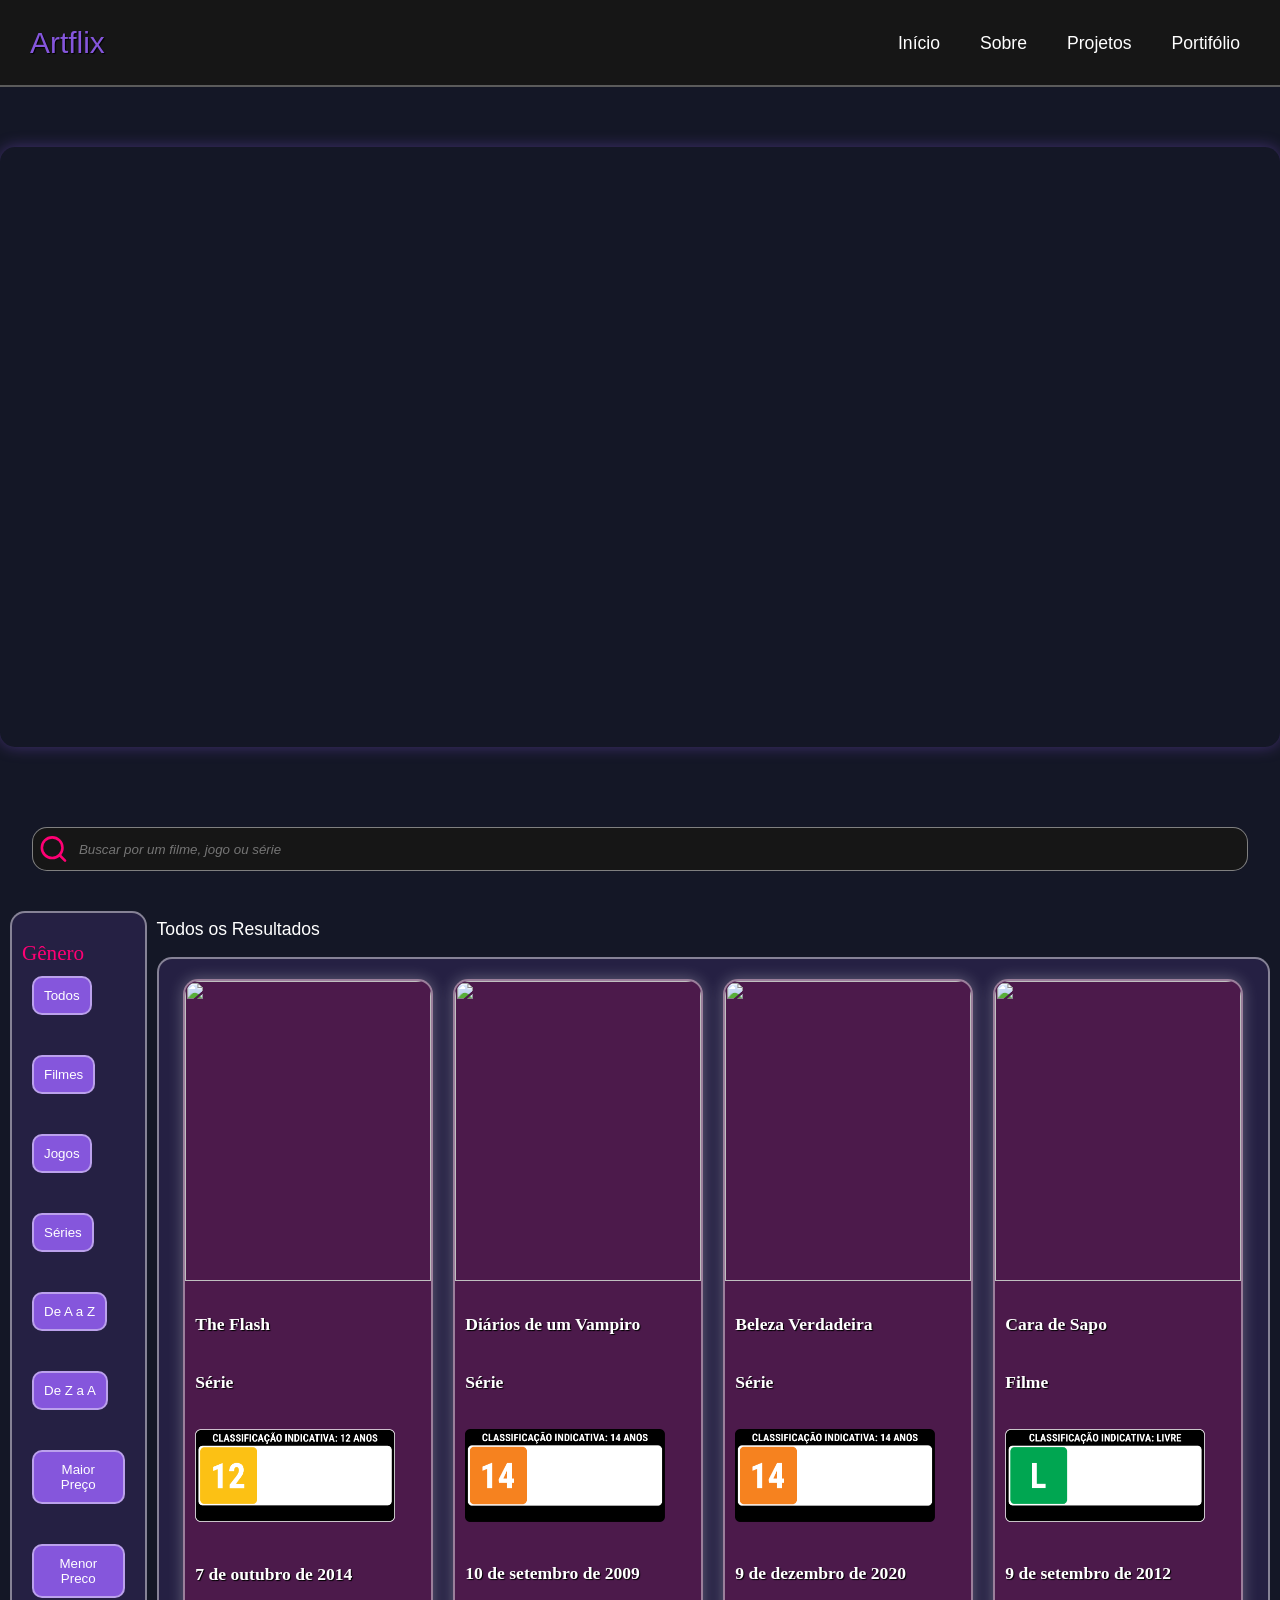
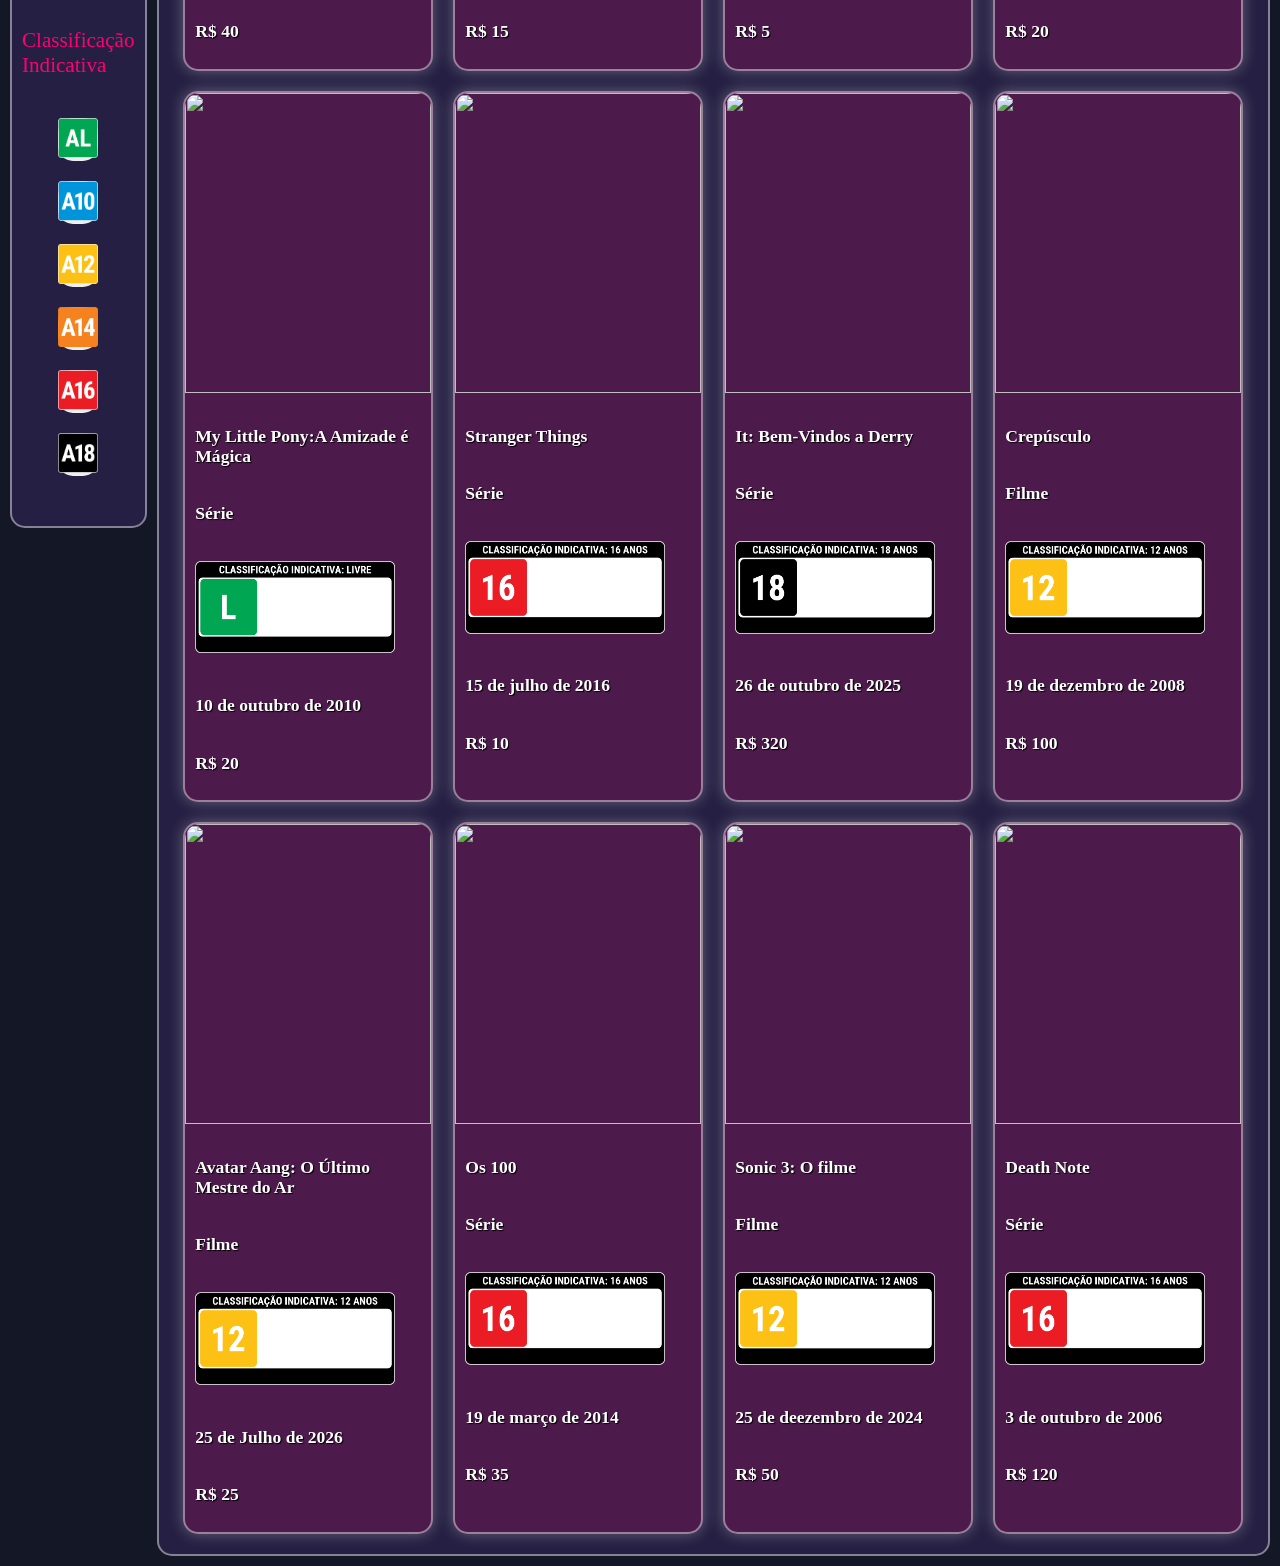
==== commit ae21e58d: "atualizando" ====
--- a/artflix/index.html
+++ b/artflix/index.html
@@ -39,6 +39,10 @@
                 <li><button id="filtrargemFilmes">Filmes</button></li>
                 <li><button id="Jogos">Jogos</button></li>
                 <li><button id="filtrargemSeries">Séries</button></li> 
+                <li><button id="filtrargemAZ">De A a Z</button></li>
+                <li><button id="filtrargemZA">De Z a A</button></li> 
+                <li><button id="filtrargemMaiorPreco">Maior Preço</button></li> 
+                <li><button id="filtrargemMenorPreco">Menor Preco</button></li> 
             </ul>
             <li>Classificação Indicativa</li>
             <ul class="classificacaoIndicativa">
@@ -64,6 +68,9 @@
                 <p class="data">
                     7 de outubro de 2014
                 </p>
+                <p class="preco">
+                    R$ 40
+                </p>
             </div>
             <div class="conteudo">
                 <img class="imagem" src="https://media.themoviedb.org/t/p/w300_and_h450_face/lcGQaSrWkkxGuh0JJqyN2TkuNqb.jpg" alt="" id="imagem">
@@ -75,6 +82,9 @@
                 <p class="data">
                     10 de setembro de 2009
                 </p>
+                <p class="preco">
+                    R$ 15
+                </p>
             </div>
             <div class="conteudo">
                 <img class="imagem" src="https://media.themoviedb.org/t/p/w300_and_h450_face/g7ocbs1UieVybM3kypqXBfPczaL.jpg" alt=""></img>
@@ -86,6 +96,9 @@
                 <p class="data">
                     9 de dezembro de 2020
                 </p>
+                <p class="preco">
+                    R$ 5
+                </p>
             </div>
             <div class="conteudo">
                 <img class="imagem" src="https://media.themoviedb.org/t/p/w300_and_h450_face/ivYf2beO8LXYVzvqRvVR7T0z7qL.jpg" alt=""></img>
@@ -97,6 +110,9 @@
                 <p class="data">
                     9 de setembro de 2012
                 </p>
+                <p class="preco">
+                    R$ 20
+                </p>
             </div>
             <div class="conteudo">
                 <img class="imagem" src="https://media.themoviedb.org/t/p/w300_and_h450_face/qrp4ExXJhbAo1lKWbfiBKn6vXAF.jpg" alt=""></img>
@@ -108,6 +124,9 @@
                 <p class="data">
                     10 de outubro de 2010
                 </p>
+                <p class="preco">
+                    R$ 20
+                </p>
             </div>
             <div class="conteudo">
                 <img class="imagem" src="https://media.themoviedb.org/t/p/w300_and_h450_face/9iSKL0loq9dHbZZExFUd6z34pAq.jpg" alt=""></img>
@@ -119,6 +138,9 @@
                 <p class="data">
                     15 de julho de 2016
                 </p>
+                <p class="preco">
+                    R$ 10
+                </p>
             </div>
             <div class="conteudo">
                 <img class="imagem" src="https://media.themoviedb.org/t/p/w300_and_h450_face/gMTfrLvrDaD0zrhpLZ7zXIIpKfJ.jpg" alt=""></img>
@@ -130,6 +152,9 @@
                 <p class="data">
                     26 de outubro de 2025
                 </p>
+                <p class="preco">
+                    R$ 320
+                </p>
             </div>
             <div class="conteudo">
                 <img class="imagem" src="https://media.themoviedb.org/t/p/w300_and_h450_face/o4ki1gYHkP6IWNdwjHvI9vzfpuC.jpg" alt=""></img>
@@ -141,6 +166,9 @@
                 <p class="data">
                     19 de dezembro de 2008
                 </p>
+                <p class="preco">
+                    R$ 100
+                </p>
             </div>
             <div class="conteudo">
                 <img class="imagem" src="https://media.themoviedb.org/t/p/w300_and_h450_face/tiUtJXN4OZaK2PQM0q8mbbBgKS4.jpg" alt=""></img>
@@ -152,6 +180,9 @@
                 <p class="data">
                     25 de Julho de 2026
                 </p>
+                <p class="preco">
+                    R$ 25
+                </p>
             </div>
             <div class="conteudo">
                 <img class="imagem" src="https://media.themoviedb.org/t/p/w300_and_h450_face/tlWgu5Kp37C7XsgJVLmYsPKiAd6.jpg" alt=""></img>
@@ -163,6 +194,9 @@
                 <p class="data">
                     19 de março de 2014
                 </p>
+                <p class="preco">
+                    R$ 35
+                </p>
             </div>
             <div class="conteudo">
                 <img class="imagem" src="https://media.themoviedb.org/t/p/w300_and_h450_face/tfM1T6tAivjvy0sLwt6Y9WvlmzB.jpg" alt=""></img>
@@ -174,6 +208,9 @@
                 <p class="data">
                     25 de deezembro de 2024
                 </p>
+                <p class="preco">
+                    R$ 50
+                </p>
             </div>
             <div class="conteudo">
                 <img class="imagem" src="https://media.themoviedb.org/t/p/w300_and_h450_face/504rKeAKejZO2ONKSikdsW7bgO8.jpg" alt=""></img>
@@ -184,6 +221,9 @@
                 </p>
                 <p class="data">
                     3 de outubro de 2006
+                </p>
+                <p class="preco">
+                    R$ 120
                 </p>
             </div>
         </section>
--- a/artflix/mobilefirst.css
+++ b/artflix/mobilefirst.css
@@ -139,8 +139,7 @@
 }
 .filtrosGerais > .filtros > .genero{
     display: flex;
-    justify-content: space-evenly;
-    margin: 30px 0;
+    flex-flow: wrap;
 }
 .genero > li > button {
     padding: 10px;
@@ -150,6 +149,7 @@
     color: white;
     cursor: pointer;
     transition: transform .4s ease-in-out, background-color .4s ease-in-out, color .4s ease-in-out;
+    margin: 10px;
 }
 .genero > li > button:hover {
     background-color: white;
--- a/artflix/tablet.css
+++ b/artflix/tablet.css
@@ -16,6 +16,22 @@
 header > nav > ul > li {
     margin-right: 40px;
 }
+nav a {
+    position: relative;
+}
+nav a::after {
+    content: " ";
+    background-color: #8556DC;
+    width: 0%;
+    height: 4px;
+    position: absolute;
+    left: 0;
+    bottom: 0;
+    transition: .2s ease-in-out;
+}
+nav a:hover::after {
+    width: 150%;
+}
 iframe {
     height: 500px;
 }
